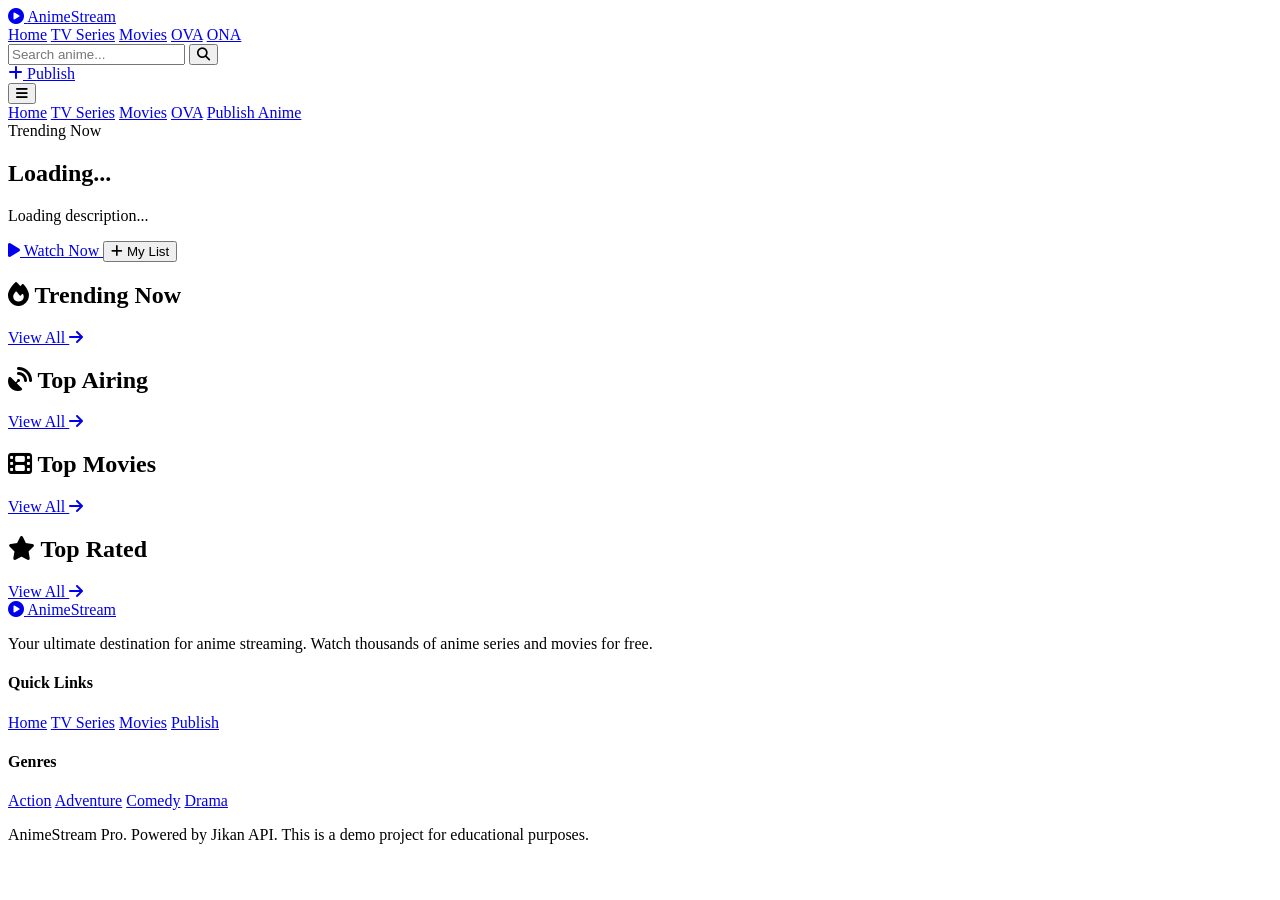
==== index.html @ 3df1e698 "Create index.html" ====
<!DOCTYPE html>
<html lang="en">
<head>
    <meta charset="UTF-8">
    <meta name="viewport" content="width=device-width, initial-scale=1.0">
    <title>AnimeStream Pro — Watch Anime Online Free</title>
    <link rel="stylesheet" href="css/style.css">
    <link rel="preconnect" href="https://fonts.googleapis.com">
    <link href="https://fonts.googleapis.com/css2?family=Inter:wght@300;400;500;600;700;800&family=Outfit:wght@400;600;700;800&display=swap" rel="stylesheet">
    <link rel="stylesheet" href="https://cdnjs.cloudflare.com/ajax/libs/font-awesome/6.5.1/css/all.min.css">
</head>
<body>
    <!-- Navigation -->
    <nav class="navbar">
        <div class="nav-container">
            <a href="index.html" class="logo">
                <i class="fas fa-play-circle"></i>
                <span>AnimeStream</span>
            </a>
            <div class="nav-links">
                <a href="index.html" class="active">Home</a>
                <a href="search.html?type=tv">TV Series</a>
                <a href="search.html?type=movie">Movies</a>
                <a href="search.html?type=ova">OVA</a>
                <a href="search.html?type=ona">ONA</a>
            </div>
            <div class="nav-right">
                <div class="search-box">
                    <input type="text" id="navSearch" placeholder="Search anime..." autocomplete="off">
                    <button onclick="searchAnime()"><i class="fas fa-search"></i></button>
                    <div class="search-dropdown" id="searchDropdown"></div>
                </div>
                <a href="admin.html" class="btn-admin"><i class="fas fa-plus"></i> Publish</a>
            </div>
            <button class="mobile-menu-btn" onclick="toggleMobileMenu()">
                <i class="fas fa-bars"></i>
            </button>
        </div>
    </nav>

    <!-- Mobile Menu -->
    <div class="mobile-menu" id="mobileMenu">
        <a href="index.html">Home</a>
        <a href="search.html?type=tv">TV Series</a>
        <a href="search.html?type=movie">Movies</a>
        <a href="search.html?type=ova">OVA</a>
        <a href="admin.html">Publish Anime</a>
    </div>

    <!-- Hero Section -->
    <section class="hero" id="heroSection">
        <div class="hero-bg" id="heroBg"></div>
        <div class="hero-overlay"></div>
        <div class="hero-content">
            <div class="hero-badge" id="heroBadge">Trending Now</div>
            <h1 class="hero-title" id="heroTitle">Loading...</h1>
            <p class="hero-desc" id="heroDesc">Loading description...</p>
            <div class="hero-meta" id="heroMeta"></div>
            <div class="hero-actions">
                <a href="#" class="btn-primary" id="heroWatchBtn">
                    <i class="fas fa-play"></i> Watch Now
                </a>
                <button class="btn-secondary" onclick="addToList()">
                    <i class="fas fa-plus"></i> My List
                </button>
            </div>
        </div>
    </section>

    <!-- Trending Section -->
    <section class="content-section">
        <div class="section-header">
            <h2><i class="fas fa-fire"></i> Trending Now</h2>
            <a href="search.html?sort=popularity" class="view-all">View All <i class="fas fa-arrow-right"></i></a>
        </div>
        <div class="anime-grid" id="trendingGrid">
            <div class="loading-skeleton"><div class="skeleton-card"></div><div class="skeleton-card"></div><div class="skeleton-card"></div><div class="skeleton-card"></div><div class="skeleton-card"></div><div class="skeleton-card"></div></div>
        </div>
    </section>

    <!-- Top Airing -->
    <section class="content-section">
        <div class="section-header">
            <h2><i class="fas fa-satellite-dish"></i> Top Airing</h2>
            <a href="search.html?status=airing" class="view-all">View All <i class="fas fa-arrow-right"></i></a>
        </div>
        <div class="anime-grid" id="airingGrid">
            <div class="loading-skeleton"><div class="skeleton-card"></div><div class="skeleton-card"></div><div class="skeleton-card"></div><div class="skeleton-card"></div><div class="skeleton-card"></div><div class="skeleton-card"></div></div>
        </div>
    </section>

    <!-- Top Movies -->
    <section class="content-section">
        <div class="section-header">
            <h2><i class="fas fa-film"></i> Top Movies</h2>
            <a href="search.html?type=movie" class="view-all">View All <i class="fas fa-arrow-right"></i></a>
        </div>
        <div class="anime-grid" id="moviesGrid">
            <div class="loading-skeleton"><div class="skeleton-card"></div><div class="skeleton-card"></div><div class="skeleton-card"></div><div class="skeleton-card"></div><div class="skeleton-card"></div><div class="skeleton-card"></div></div>
        </div>
    </section>

    <!-- Top Rated -->
    <section class="content-section">
        <div class="section-header">
            <h2><i class="fas fa-star"></i> Top Rated</h2>
            <a href="search.html?sort=score" class="view-all">View All <i class="fas fa-arrow-right"></i></a>
        </div>
        <div class="anime-grid" id="ratedGrid">
            <div class="loading-skeleton"><div class="skeleton-card"></div><div class="skeleton-card"></div><div class="skeleton-card"></div><div class="skeleton-card"></div><div class="skeleton-card"></div><div class="skeleton-card"></div></div>
        </div>
    </section>

    <!-- Footer -->
    <footer class="footer">
        <div class="footer-content">
            <div class="footer-brand">
                <a href="index.html" class="logo">
                    <i class="fas fa-play-circle"></i>
                    <span>AnimeStream</span>
                </a>
                <p>Your ultimate destination for anime streaming. Watch thousands of anime series and movies for free.</p>
            </div>
            <div class="footer-links">
                <h4>Quick Links</h4>
                <a href="index.html">Home</a>
                <a href="search.html?type=tv">TV Series</a>
                <a href="search.html?type=movie">Movies</a>
                <a href="admin.html">Publish</a>
            </div>
            <div class="footer-links">
                <h4>Genres</h4>
                <a href="search.html?genre=1">Action</a>
                <a href="search.html?genre=2">Adventure</a>
                <a href="search.html?genre=4">Comedy</a>
                <a href="search.html?genre=8">Drama</a>
            </div>
        </div>
        <div class="footer-bottom">
            <p> AnimeStream Pro. Powered by Jikan API. This is a demo project for educational purposes.</p>
        </div>
    </footer>

    <script src="js/jikan.js"></script>
    <script src="js/app.js"></script>
</body>
</html>
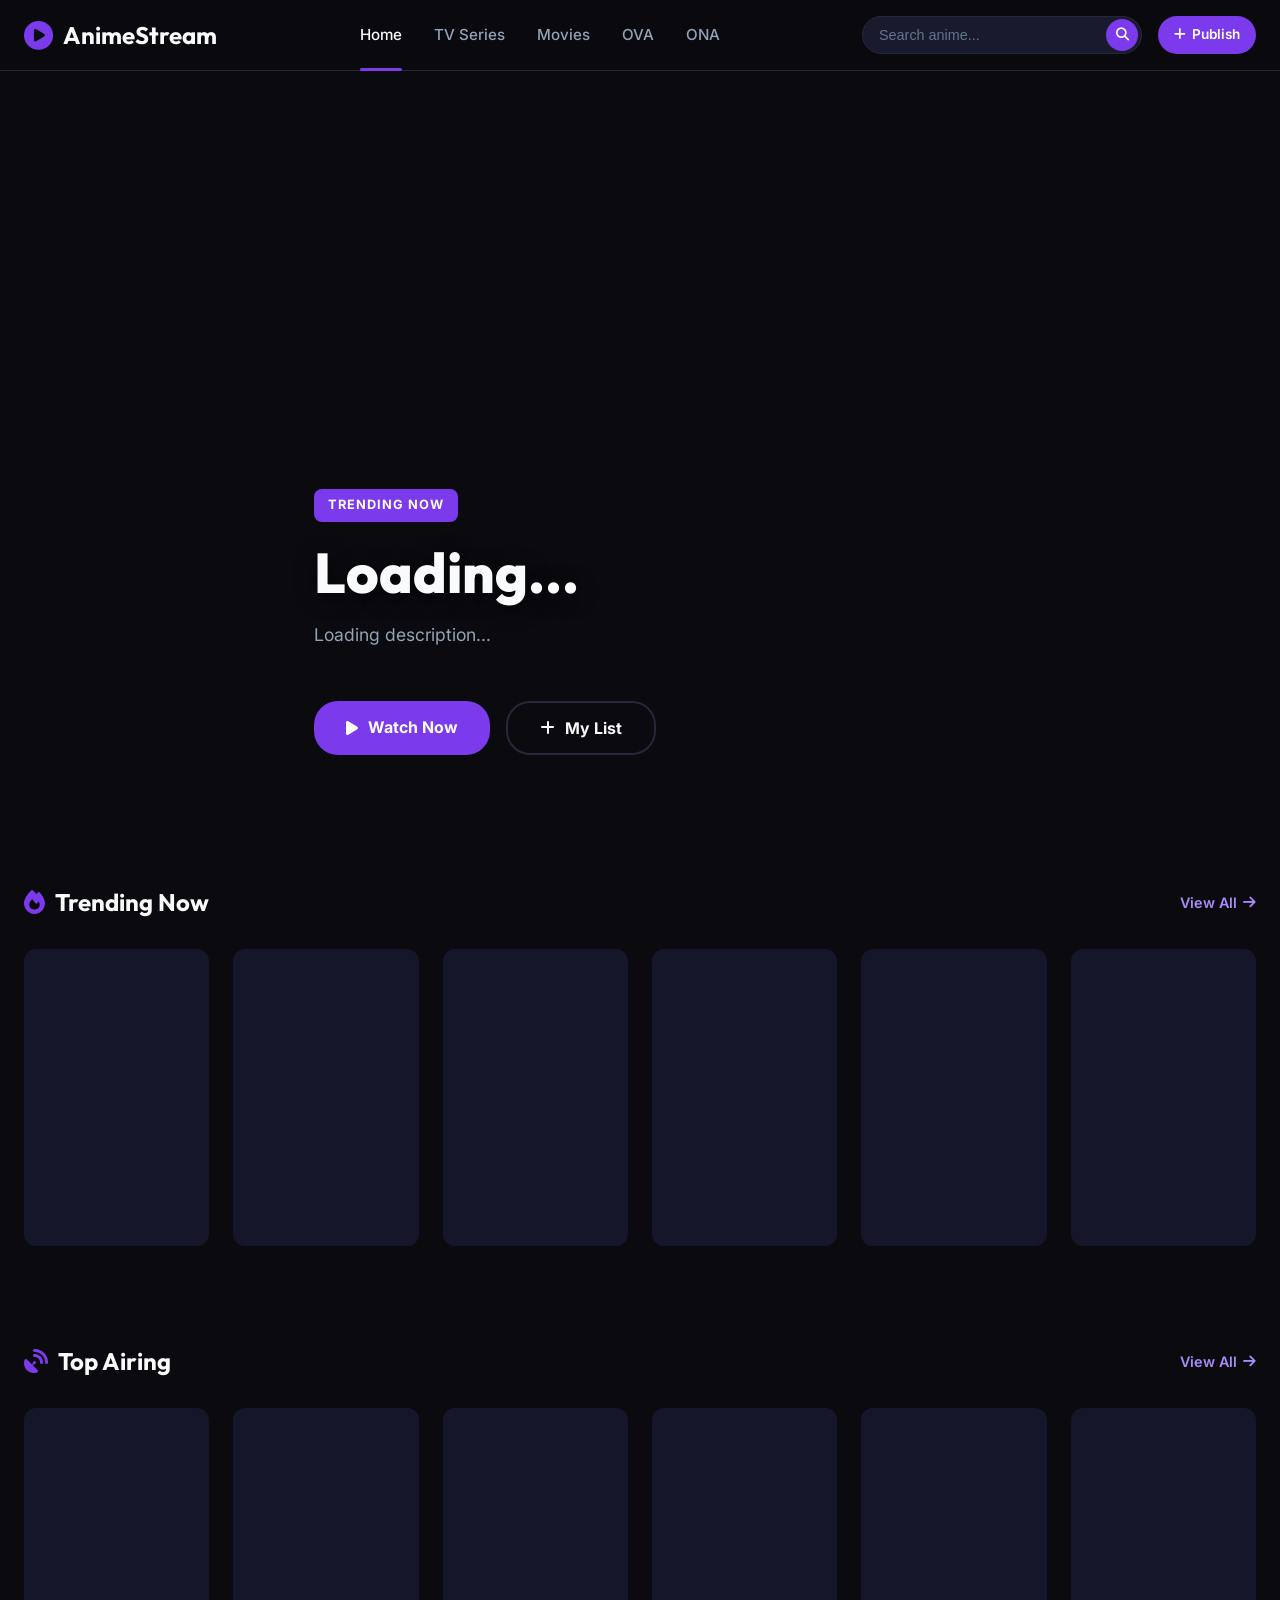
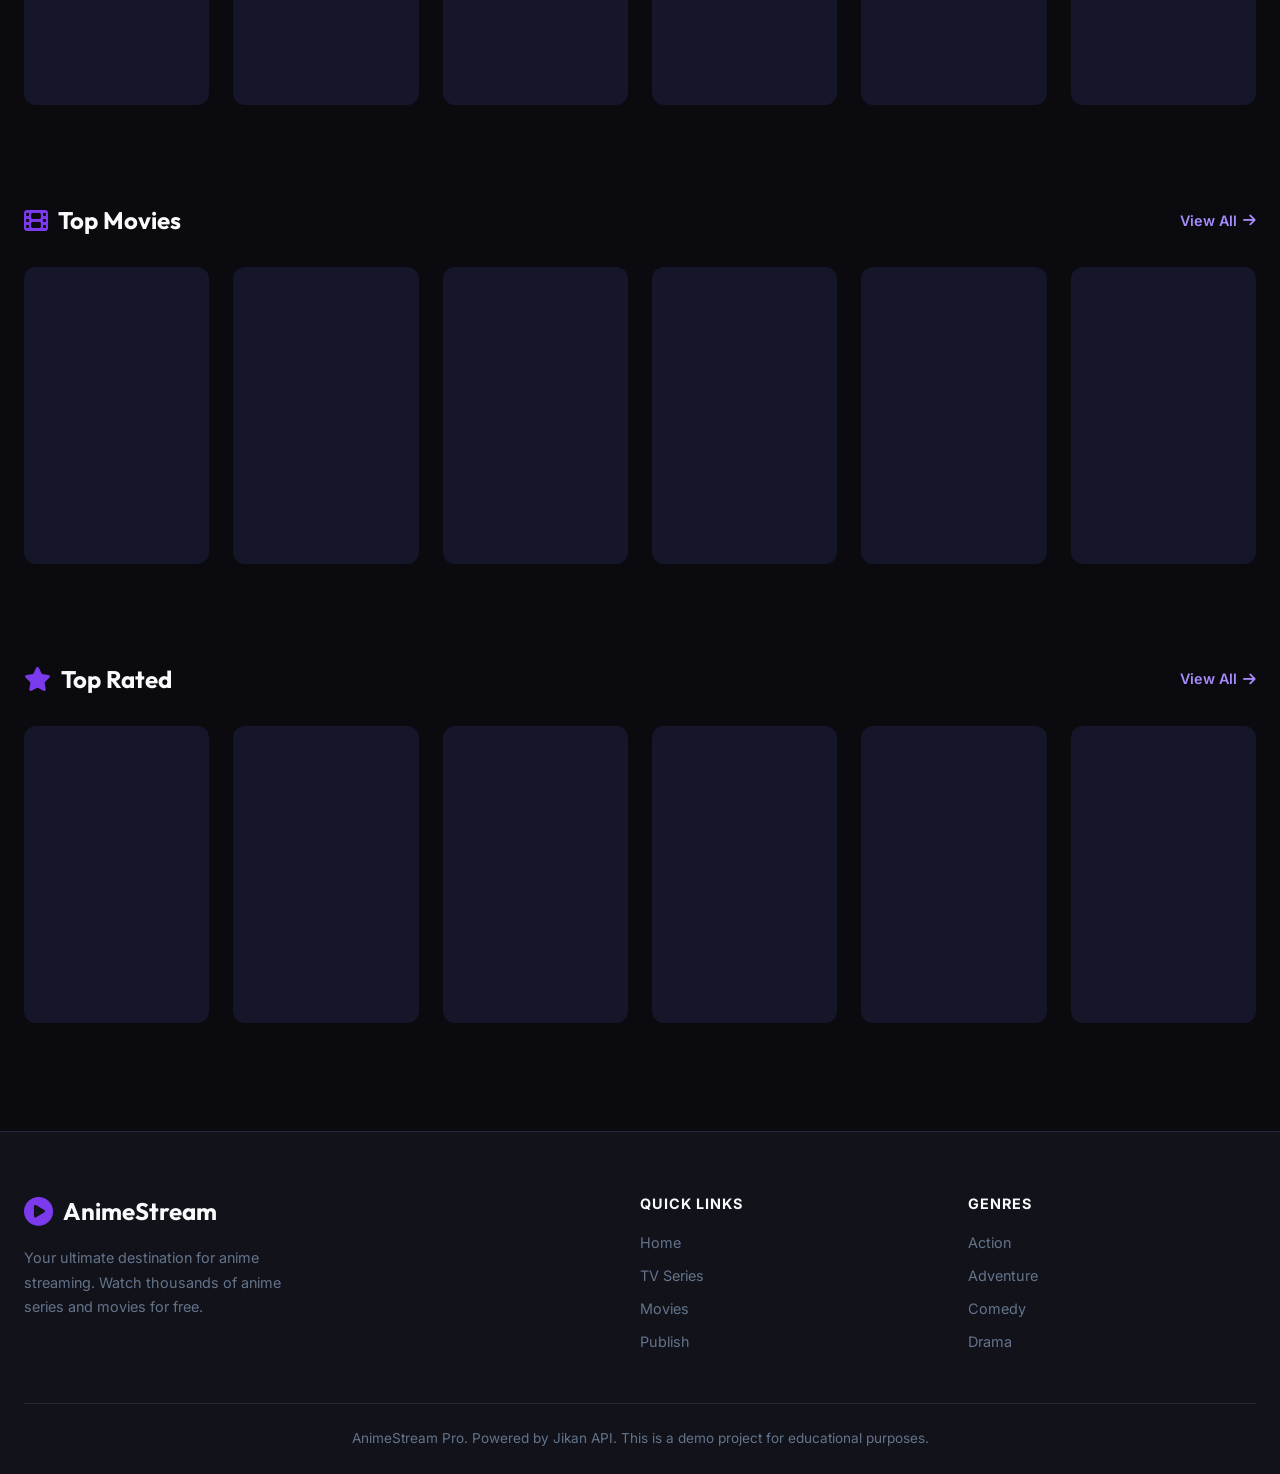
==== commit 03d936b3: "Update index.html" ====
--- a/index.html
+++ b/index.html
@@ -1,3 +1,4 @@
+
 <!DOCTYPE html>
 <html lang="en">
 <head>
--- a/css/style.css
+++ b/css/style.css
@@ -0,0 +1,1954 @@
+/* ============================================
+   ANIMESTREAM PRO — DARK THEME (Black/Purple)
+   ============================================ */
+
+:root {
+    --bg-primary: #0a0a0f;
+    --bg-secondary: #12121a;
+    --bg-tertiary: #1a1a2e;
+    --bg-card: #16162a;
+    --bg-hover: #1e1e3a;
+    
+    --accent-purple: #7c3aed;
+    --accent-purple-light: #a78bfa;
+    --accent-purple-dark: #5b21b6;
+    --accent-pink: #ec4899;
+    --accent-cyan: #06b6d4;
+    
+    --text-primary: #f8fafc;
+    --text-secondary: #94a3b8;
+    --text-muted: #64748b;
+    
+    --border-color: #27273a;
+    --border-hover: #3f3f5f;
+    
+    --shadow-sm: 0 1px 2px rgba(0,0,0,0.3);
+    --shadow-md: 0 4px 6px -1px rgba(0,0,0,0.4);
+    --shadow-lg: 0 10px 15px -3px rgba(0,0,0,0.5);
+    --shadow-glow: 0 0 20px rgba(124, 58, 237, 0.15);
+    
+    --radius-sm: 8px;
+    --radius-md: 12px;
+    --radius-lg: 16px;
+    --radius-xl: 24px;
+    
+    --transition: all 0.3s cubic-bezier(0.4, 0, 0.2, 1);
+}
+
+* {
+    margin: 0;
+    padding: 0;
+    box-sizing: border-box;
+}
+
+html {
+    scroll-behavior: smooth;
+}
+
+body {
+    font-family: 'Inter', -apple-system, BlinkMacSystemFont, sans-serif;
+    background: var(--bg-primary);
+    color: var(--text-primary);
+    line-height: 1.6;
+    min-height: 100vh;
+    overflow-x: hidden;
+}
+
+/* Scrollbar */
+::-webkit-scrollbar {
+    width: 8px;
+    height: 8px;
+}
+::-webkit-scrollbar-track {
+    background: var(--bg-secondary);
+}
+::-webkit-scrollbar-thumb {
+    background: var(--accent-purple-dark);
+    border-radius: 4px;
+}
+::-webkit-scrollbar-thumb:hover {
+    background: var(--accent-purple);
+}
+
+/* ============================================
+   NAVIGATION
+   ============================================ */
+.navbar {
+    position: fixed;
+    top: 0;
+    left: 0;
+    right: 0;
+    z-index: 1000;
+    background: rgba(10, 10, 15, 0.85);
+    backdrop-filter: blur(20px);
+    border-bottom: 1px solid var(--border-color);
+    transition: var(--transition);
+}
+
+.navbar-compact {
+    position: relative;
+    background: var(--bg-secondary);
+}
+
+.nav-container {
+    max-width: 1400px;
+    margin: 0 auto;
+    padding: 0 24px;
+    height: 70px;
+    display: flex;
+    align-items: center;
+    justify-content: space-between;
+}
+
+.logo {
+    display: flex;
+    align-items: center;
+    gap: 10px;
+    text-decoration: none;
+    color: var(--text-primary);
+    font-family: 'Outfit', sans-serif;
+    font-size: 1.5rem;
+    font-weight: 700;
+}
+
+.logo i {
+    color: var(--accent-purple);
+    font-size: 1.8rem;
+}
+
+.nav-links {
+    display: flex;
+    gap: 32px;
+}
+
+.nav-links a {
+    color: var(--text-secondary);
+    text-decoration: none;
+    font-weight: 500;
+    font-size: 0.95rem;
+    transition: var(--transition);
+    position: relative;
+}
+
+.nav-links a:hover,
+.nav-links a.active {
+    color: var(--text-primary);
+}
+
+.nav-links a.active::after {
+    content: '';
+    position: absolute;
+    bottom: -24px;
+    left: 0;
+    right: 0;
+    height: 3px;
+    background: var(--accent-purple);
+    border-radius: 2px;
+}
+
+.nav-right {
+    display: flex;
+    align-items: center;
+    gap: 16px;
+}
+
+.search-box {
+    position: relative;
+    display: flex;
+    align-items: center;
+}
+
+.search-box input {
+    width: 280px;
+    padding: 10px 44px 10px 16px;
+    background: var(--bg-tertiary);
+    border: 1px solid var(--border-color);
+    border-radius: var(--radius-xl);
+    color: var(--text-primary);
+    font-size: 0.9rem;
+    transition: var(--transition);
+    outline: none;
+}
+
+.search-box input:focus {
+    border-color: var(--accent-purple);
+    box-shadow: 0 0 0 3px rgba(124, 58, 237, 0.1);
+    width: 320px;
+}
+
+.search-box input::placeholder {
+    color: var(--text-muted);
+}
+
+.search-box button {
+    position: absolute;
+    right: 4px;
+    background: var(--accent-purple);
+    border: none;
+    width: 32px;
+    height: 32px;
+    border-radius: 50%;
+    color: white;
+    cursor: pointer;
+    display: flex;
+    align-items: center;
+    justify-content: center;
+    transition: var(--transition);
+}
+
+.search-box button:hover {
+    background: var(--accent-purple-light);
+}
+
+.search-dropdown {
+    position: absolute;
+    top: 100%;
+    left: 0;
+    right: 0;
+    margin-top: 8px;
+    background: var(--bg-card);
+    border: 1px solid var(--border-color);
+    border-radius: var(--radius-md);
+    max-height: 400px;
+    overflow-y: auto;
+    display: none;
+    box-shadow: var(--shadow-lg);
+}
+
+.search-dropdown.active {
+    display: block;
+}
+
+.search-dropdown-item {
+    display: flex;
+    align-items: center;
+    gap: 12px;
+    padding: 12px 16px;
+    cursor: pointer;
+    transition: var(--transition);
+    border-bottom: 1px solid var(--border-color);
+}
+
+.search-dropdown-item:hover {
+    background: var(--bg-hover);
+}
+
+.search-dropdown-item img {
+    width: 40px;
+    height: 56px;
+    object-fit: cover;
+    border-radius: var(--radius-sm);
+}
+
+.search-dropdown-item .sdd-info {
+    flex: 1;
+}
+
+.search-dropdown-item .sdd-title {
+    font-weight: 600;
+    font-size: 0.9rem;
+    color: var(--text-primary);
+}
+
+.search-dropdown-item .sdd-meta {
+    font-size: 0.75rem;
+    color: var(--text-muted);
+}
+
+.btn-admin {
+    display: flex;
+    align-items: center;
+    gap: 6px;
+    padding: 8px 16px;
+    background: var(--accent-purple);
+    color: white;
+    text-decoration: none;
+    border-radius: var(--radius-xl);
+    font-weight: 600;
+    font-size: 0.85rem;
+    transition: var(--transition);
+}
+
+.btn-admin:hover {
+    background: var(--accent-purple-light);
+    transform: translateY(-1px);
+    box-shadow: var(--shadow-glow);
+}
+
+.mobile-menu-btn {
+    display: none;
+    background: none;
+    border: none;
+    color: var(--text-primary);
+    font-size: 1.5rem;
+    cursor: pointer;
+}
+
+.mobile-menu {
+    display: none;
+    position: fixed;
+    top: 70px;
+    left: 0;
+    right: 0;
+    background: var(--bg-secondary);
+    border-bottom: 1px solid var(--border-color);
+    padding: 16px 24px;
+    z-index: 999;
+    flex-direction: column;
+    gap: 12px;
+}
+
+.mobile-menu.active {
+    display: flex;
+}
+
+.mobile-menu a {
+    color: var(--text-secondary);
+    text-decoration: none;
+    font-weight: 500;
+    padding: 8px 0;
+    border-bottom: 1px solid var(--border-color);
+}
+
+/* ============================================
+   HERO SECTION
+   ============================================ */
+.hero {
+    position: relative;
+    height: 85vh;
+    min-height: 600px;
+    display: flex;
+    align-items: flex-end;
+    padding-bottom: 80px;
+    margin-top: 70px;
+    overflow: hidden;
+}
+
+.hero-bg {
+    position: absolute;
+    inset: 0;
+    background-size: cover;
+    background-position: center top;
+    filter: blur(2px);
+    transform: scale(1.05);
+    transition: transform 10s ease;
+}
+
+.hero-overlay {
+    position: absolute;
+    inset: 0;
+    background: linear-gradient(
+        to top,
+        var(--bg-primary) 0%,
+        rgba(10, 10, 15, 0.8) 30%,
+        rgba(10, 10, 15, 0.4) 60%,
+        rgba(10, 10, 15, 0.2) 100%
+    );
+}
+
+.hero-content {
+    position: relative;
+    z-index: 2;
+    max-width: 1400px;
+    margin: 0 auto;
+    padding: 0 24px;
+    width: 100%;
+    max-width: 700px;
+}
+
+.hero-badge {
+    display: inline-flex;
+    align-items: center;
+    gap: 6px;
+    padding: 6px 14px;
+    background: var(--accent-purple);
+    color: white;
+    font-size: 0.8rem;
+    font-weight: 700;
+    text-transform: uppercase;
+    letter-spacing: 1px;
+    border-radius: var(--radius-sm);
+    margin-bottom: 20px;
+    animation: pulse 2s infinite;
+}
+
+@keyframes pulse {
+    0%, 100% { opacity: 1; }
+    50% { opacity: 0.8; }
+}
+
+.hero-title {
+    font-family: 'Outfit', sans-serif;
+    font-size: 3.5rem;
+    font-weight: 800;
+    line-height: 1.1;
+    margin-bottom: 16px;
+    text-shadow: 0 4px 20px rgba(0,0,0,0.5);
+}
+
+.hero-desc {
+    font-size: 1.1rem;
+    color: var(--text-secondary);
+    line-height: 1.7;
+    margin-bottom: 24px;
+    max-width: 600px;
+    display: -webkit-box;
+    -webkit-line-clamp: 3;
+    -webkit-box-orient: vertical;
+    overflow: hidden;
+}
+
+.hero-meta {
+    display: flex;
+    gap: 20px;
+    margin-bottom: 28px;
+    flex-wrap: wrap;
+}
+
+.hero-meta span {
+    display: flex;
+    align-items: center;
+    gap: 6px;
+    font-size: 0.9rem;
+    color: var(--text-secondary);
+}
+
+.hero-meta .score {
+    color: #fbbf24;
+    font-weight: 700;
+}
+
+.hero-actions {
+    display: flex;
+    gap: 16px;
+    flex-wrap: wrap;
+}
+
+.btn-primary {
+    display: inline-flex;
+    align-items: center;
+    gap: 10px;
+    padding: 14px 32px;
+    background: var(--accent-purple);
+    color: white;
+    text-decoration: none;
+    border: none;
+    border-radius: var(--radius-xl);
+    font-weight: 700;
+    font-size: 1rem;
+    cursor: pointer;
+    transition: var(--transition);
+    font-family: inherit;
+}
+
+.btn-primary:hover {
+    background: var(--accent-purple-light);
+    transform: translateY(-2px);
+    box-shadow: 0 8px 25px rgba(124, 58, 237, 0.3);
+}
+
+.btn-secondary {
+    display: inline-flex;
+    align-items: center;
+    gap: 10px;
+    padding: 14px 32px;
+    background: transparent;
+    color: var(--text-primary);
+    border: 2px solid var(--border-color);
+    border-radius: var(--radius-xl);
+    font-weight: 700;
+    font-size: 1rem;
+    cursor: pointer;
+    transition: var(--transition);
+    font-family: inherit;
+}
+
+.btn-secondary:hover {
+    border-color: var(--accent-purple);
+    color: var(--accent-purple-light);
+    background: rgba(124, 58, 237, 0.1);
+}
+
+.btn-large {
+    padding: 16px 40px;
+    font-size: 1.1rem;
+}
+
+/* ============================================
+   CONTENT SECTIONS
+   ============================================ */
+.content-section {
+    max-width: 1400px;
+    margin: 0 auto;
+    padding: 48px 24px;
+}
+
+.section-header {
+    display: flex;
+    align-items: center;
+    justify-content: space-between;
+    margin-bottom: 28px;
+}
+
+.section-header h2 {
+    font-family: 'Outfit', sans-serif;
+    font-size: 1.5rem;
+    font-weight: 700;
+    display: flex;
+    align-items: center;
+    gap: 10px;
+}
+
+.section-header h2 i {
+    color: var(--accent-purple);
+}
+
+.view-all {
+    color: var(--accent-purple-light);
+    text-decoration: none;
+    font-weight: 600;
+    font-size: 0.9rem;
+    display: flex;
+    align-items: center;
+    gap: 6px;
+    transition: var(--transition);
+}
+
+.view-all:hover {
+    color: var(--accent-purple);
+    gap: 10px;
+}
+
+/* ============================================
+   ANIME CARDS
+   ============================================ */
+.anime-grid {
+    display: grid;
+    grid-template-columns: repeat(auto-fill, minmax(180px, 1fr));
+    gap: 24px;
+}
+
+.anime-card {
+    position: relative;
+    background: var(--bg-card);
+    border-radius: var(--radius-md);
+    overflow: hidden;
+    cursor: pointer;
+    transition: var(--transition);
+    border: 1px solid var(--border-color);
+    text-decoration: none;
+    color: inherit;
+}
+
+.anime-card:hover {
+    transform: translateY(-8px);
+    border-color: var(--accent-purple);
+    box-shadow: var(--shadow-glow);
+}
+
+.anime-card .card-image {
+    position: relative;
+    aspect-ratio: 2/3;
+    overflow: hidden;
+}
+
+.anime-card .card-image img {
+    width: 100%;
+    height: 100%;
+    object-fit: cover;
+    transition: transform 0.5s ease;
+}
+
+.anime-card:hover .card-image img {
+    transform: scale(1.08);
+}
+
+.card-overlay {
+    position: absolute;
+    inset: 0;
+    background: linear-gradient(to top, rgba(0,0,0,0.8) 0%, transparent 50%);
+    opacity: 0;
+    transition: var(--transition);
+    display: flex;
+    align-items: center;
+    justify-content: center;
+}
+
+.anime-card:hover .card-overlay {
+    opacity: 1;
+}
+
+.card-play {
+    width: 50px;
+    height: 50px;
+    background: var(--accent-purple);
+    border-radius: 50%;
+    display: flex;
+    align-items: center;
+    justify-content: center;
+    color: white;
+    font-size: 1.2rem;
+    transform: scale(0.8);
+    transition: var(--transition);
+}
+
+.anime-card:hover .card-play {
+    transform: scale(1);
+}
+
+.card-badge {
+    position: absolute;
+    top: 8px;
+    left: 8px;
+    padding: 4px 10px;
+    background: var(--accent-purple);
+    color: white;
+    font-size: 0.7rem;
+    font-weight: 700;
+    border-radius: var(--radius-sm);
+    text-transform: uppercase;
+}
+
+.card-badge.airing {
+    background: #22c55e;
+}
+
+.card-badge.movie {
+    background: var(--accent-pink);
+}
+
+.card-badge.ova {
+    background: var(--accent-cyan);
+}
+
+.card-score {
+    position: absolute;
+    top: 8px;
+    right: 8px;
+    padding: 4px 10px;
+    background: rgba(0,0,0,0.7);
+    backdrop-filter: blur(4px);
+    color: #fbbf24;
+    font-weight: 700;
+    font-size: 0.8rem;
+    border-radius: var(--radius-sm);
+    display: flex;
+    align-items: center;
+    gap: 4px;
+}
+
+.card-info {
+    padding: 14px;
+}
+
+.card-title {
+    font-weight: 600;
+    font-size: 0.9rem;
+    line-height: 1.4;
+    margin-bottom: 6px;
+    display: -webkit-box;
+    -webkit-line-clamp: 2;
+    -webkit-box-orient: vertical;
+    overflow: hidden;
+    color: var(--text-primary);
+}
+
+.card-meta {
+    font-size: 0.8rem;
+    color: var(--text-muted);
+    display: flex;
+    gap: 10px;
+}
+
+/* ============================================
+   LOADING SKELETON
+   ============================================ */
+.loading-skeleton {
+    display: contents;
+}
+
+.skeleton-card {
+    background: var(--bg-card);
+    border-radius: var(--radius-md);
+    aspect-ratio: 2/3.2;
+    animation: skeleton-pulse 1.5s ease-in-out infinite;
+}
+
+@keyframes skeleton-pulse {
+    0%, 100% { opacity: 0.4; }
+    50% { opacity: 0.8; }
+}
+
+.loading-text {
+    text-align: center;
+    padding: 40px;
+    color: var(--text-muted);
+    font-size: 1.1rem;
+}
+
+/* ============================================
+   ANIME DETAIL PAGE
+   ============================================ */
+.anime-detail-hero {
+    position: relative;
+    min-height: 70vh;
+    display: flex;
+    align-items: flex-end;
+    padding: 100px 0 60px;
+    margin-top: 70px;
+    overflow: hidden;
+}
+
+.detail-bg {
+    position: absolute;
+    inset: 0;
+    background-size: cover;
+    background-position: center 20%;
+    filter: blur(3px) brightness(0.4);
+}
+
+.detail-overlay {
+    position: absolute;
+    inset: 0;
+    background: linear-gradient(
+        to top,
+        var(--bg-primary) 0%,
+        rgba(10, 10, 15, 0.7) 50%,
+        rgba(10, 10, 15, 0.4) 100%
+    );
+}
+
+.detail-content {
+    position: relative;
+    z-index: 2;
+    max-width: 1400px;
+    margin: 0 auto;
+    padding: 0 24px;
+    display: flex;
+    gap: 40px;
+    align-items: flex-end;
+    width: 100%;
+}
+
+.detail-poster {
+    position: relative;
+    flex-shrink: 0;
+    width: 260px;
+    border-radius: var(--radius-lg);
+    overflow: hidden;
+    box-shadow: 0 20px 60px rgba(0,0,0,0.5);
+}
+
+.detail-poster img {
+    width: 100%;
+    height: auto;
+    display: block;
+}
+
+.poster-score {
+    position: absolute;
+    top: 12px;
+    right: 12px;
+    padding: 8px 14px;
+    background: rgba(0,0,0,0.8);
+    backdrop-filter: blur(8px);
+    color: #fbbf24;
+    font-weight: 700;
+    font-size: 1rem;
+    border-radius: var(--radius-md);
+    display: flex;
+    align-items: center;
+    gap: 6px;
+}
+
+.detail-info {
+    flex: 1;
+    padding-bottom: 10px;
+}
+
+.detail-badges {
+    display: flex;
+    gap: 10px;
+    margin-bottom: 16px;
+    flex-wrap: wrap;
+}
+
+.detail-badges .badge {
+    padding: 6px 14px;
+    background: var(--accent-purple);
+    color: white;
+    font-size: 0.75rem;
+    font-weight: 700;
+    text-transform: uppercase;
+    letter-spacing: 0.5px;
+    border-radius: var(--radius-sm);
+}
+
+.detail-badges .badge.type {
+    background: var(--accent-pink);
+}
+
+.detail-badges .badge.status {
+    background: #22c55e;
+}
+
+.detail-badges .badge.status.completed {
+    background: var(--text-muted);
+}
+
+.detail-info h1 {
+    font-family: 'Outfit', sans-serif;
+    font-size: 2.8rem;
+    font-weight: 800;
+    margin-bottom: 16px;
+    line-height: 1.2;
+}
+
+.detail-meta {
+    display: flex;
+    gap: 20px;
+    margin-bottom: 20px;
+    flex-wrap: wrap;
+    color: var(--text-secondary);
+    font-size: 0.95rem;
+}
+
+.detail-meta span {
+    display: flex;
+    align-items: center;
+    gap: 6px;
+}
+
+.detail-synopsis {
+    font-size: 1rem;
+    color: var(--text-secondary);
+    line-height: 1.8;
+    margin-bottom: 28px;
+    max-width: 700px;
+}
+
+.detail-actions {
+    display: flex;
+    gap: 16px;
+    flex-wrap: wrap;
+}
+
+/* Episode Grid */
+.episode-grid {
+    display: grid;
+    grid-template-columns: repeat(auto-fill, minmax(200px, 1fr));
+    gap: 16px;
+}
+
+.episode-grid.list-view {
+    grid-template-columns: 1fr;
+}
+
+.episode-card {
+    display: flex;
+    align-items: center;
+    gap: 16px;
+    padding: 16px;
+    background: var(--bg-card);
+    border: 1px solid var(--border-color);
+    border-radius: var(--radius-md);
+    cursor: pointer;
+    transition: var(--transition);
+    text-decoration: none;
+    color: inherit;
+}
+
+.episode-card:hover {
+    border-color: var(--accent-purple);
+    background: var(--bg-hover);
+    transform: translateX(4px);
+}
+
+.episode-card .ep-number {
+    width: 48px;
+    height: 48px;
+    background: var(--accent-purple);
+    color: white;
+    border-radius: var(--radius-md);
+    display: flex;
+    align-items: center;
+    justify-content: center;
+    font-weight: 700;
+    font-size: 1.1rem;
+    flex-shrink: 0;
+}
+
+.episode-card .ep-info {
+    flex: 1;
+    min-width: 0;
+}
+
+.episode-card .ep-title {
+    font-weight: 600;
+    font-size: 0.95rem;
+    margin-bottom: 4px;
+    white-space: nowrap;
+    overflow: hidden;
+    text-overflow: ellipsis;
+}
+
+.episode-card .ep-meta {
+    font-size: 0.8rem;
+    color: var(--text-muted);
+}
+
+.episode-card .ep-play {
+    width: 36px;
+    height: 36px;
+    background: var(--bg-tertiary);
+    border-radius: 50%;
+    display: flex;
+    align-items: center;
+    justify-content: center;
+    color: var(--accent-purple-light);
+    flex-shrink: 0;
+    transition: var(--transition);
+}
+
+.episode-card:hover .ep-play {
+    background: var(--accent-purple);
+    color: white;
+}
+
+.episode-controls {
+    display: flex;
+    gap: 8px;
+}
+
+.btn-ep-toggle {
+    width: 36px;
+    height: 36px;
+    background: var(--bg-card);
+    border: 1px solid var(--border-color);
+    border-radius: var(--radius-sm);
+    color: var(--text-secondary);
+    cursor: pointer;
+    transition: var(--transition);
+}
+
+.btn-ep-toggle.active,
+.btn-ep-toggle:hover {
+    background: var(--accent-purple);
+    color: white;
+    border-color: var(--accent-purple);
+}
+
+/* Character Grid */
+.character-grid {
+    display: grid;
+    grid-template-columns: repeat(auto-fill, minmax(140px, 1fr));
+    gap: 20px;
+}
+
+.character-card {
+    text-align: center;
+    background: var(--bg-card);
+    border-radius: var(--radius-md);
+    overflow: hidden;
+    border: 1px solid var(--border-color);
+    transition: var(--transition);
+}
+
+.character-card:hover {
+    border-color: var(--accent-purple);
+    transform: translateY(-4px);
+}
+
+.character-card img {
+    width: 100%;
+    aspect-ratio: 1;
+    object-fit: cover;
+}
+
+.character-card .char-name {
+    padding: 12px;
+    font-weight: 600;
+    font-size: 0.85rem;
+}
+
+.character-card .char-role {
+    font-size: 0.75rem;
+    color: var(--text-muted);
+    padding-bottom: 12px;
+}
+
+/* ============================================
+   WATCH PAGE
+   ============================================ */
+.watch-page {
+    background: #000;
+}
+
+.watch-main {
+    display: flex;
+    height: calc(100vh - 70px);
+    margin-top: 0;
+}
+
+.player-container {
+    flex: 1;
+    display: flex;
+    flex-direction: column;
+    background: #000;
+}
+
+.video-wrapper {
+    position: relative;
+    flex: 1;
+    background: #000;
+}
+
+.video-wrapper iframe {
+    width: 100%;
+    height: 100%;
+    border: none;
+}
+
+.player-loading,
+.player-error {
+    position: absolute;
+    inset: 0;
+    display: flex;
+    flex-direction: column;
+    align-items: center;
+    justify-content: center;
+    background: #000;
+    color: var(--text-secondary);
+    gap: 16px;
+}
+
+.player-error {
+    color: #ef4444;
+}
+
+.player-error i {
+    font-size: 3rem;
+}
+
+.spinner {
+    width: 48px;
+    height: 48px;
+    border: 3px solid var(--border-color);
+    border-top-color: var(--accent-purple);
+    border-radius: 50%;
+    animation: spin 1s linear infinite;
+}
+
+@keyframes spin {
+    to { transform: rotate(360deg); }
+}
+
+.server-bar {
+    display: flex;
+    align-items: center;
+    gap: 12px;
+    padding: 12px 20px;
+    background: var(--bg-secondary);
+    border-top: 1px solid var(--border-color);
+    flex-wrap: wrap;
+}
+
+.server-label {
+    color: var(--text-muted);
+    font-size: 0.85rem;
+    font-weight: 600;
+}
+
+.server-list {
+    display: flex;
+    gap: 8px;
+    flex-wrap: wrap;
+}
+
+.server-btn {
+    padding: 8px 16px;
+    background: var(--bg-tertiary);
+    border: 1px solid var(--border-color);
+    border-radius: var(--radius-sm);
+    color: var(--text-secondary);
+    font-size: 0.85rem;
+    font-weight: 600;
+    cursor: pointer;
+    transition: var(--transition);
+    font-family: inherit;
+}
+
+.server-btn:hover {
+    border-color: var(--accent-purple);
+    color: var(--text-primary);
+}
+
+.server-btn.active {
+    background: var(--accent-purple);
+    border-color: var(--accent-purple);
+    color: white;
+}
+
+.watch-sidebar {
+    width: 340px;
+    background: var(--bg-secondary);
+    border-left: 1px solid var(--border-color);
+    display: flex;
+    flex-direction: column;
+    overflow-y: auto;
+}
+
+.watch-nav-info {
+    color: var(--text-secondary);
+    font-size: 0.9rem;
+}
+
+.watch-nav-title {
+    color: var(--text-primary);
+    font-weight: 600;
+}
+
+.btn-back {
+    display: flex;
+    align-items: center;
+    gap: 8px;
+    color: var(--text-secondary);
+    text-decoration: none;
+    font-size: 0.9rem;
+    transition: var(--transition);
+}
+
+.btn-back:hover {
+    color: var(--accent-purple-light);
+}
+
+.episode-info-card {
+    padding: 20px;
+    border-bottom: 1px solid var(--border-color);
+}
+
+.episode-info-card h3 {
+    font-size: 1.1rem;
+    margin-bottom: 16px;
+}
+
+.ep-nav {
+    display: flex;
+    align-items: center;
+    justify-content: space-between;
+    gap: 12px;
+}
+
+.ep-nav-btn {
+    display: flex;
+    align-items: center;
+    gap: 6px;
+    padding: 10px 16px;
+    background: var(--bg-tertiary);
+    border: 1px solid var(--border-color);
+    border-radius: var(--radius-sm);
+    color: var(--text-primary);
+    font-size: 0.85rem;
+    font-weight: 600;
+    cursor: pointer;
+    transition: var(--transition);
+    font-family: inherit;
+}
+
+.ep-nav-btn:hover:not(:disabled) {
+    background: var(--accent-purple);
+    border-color: var(--accent-purple);
+}
+
+.ep-nav-btn:disabled {
+    opacity: 0.4;
+    cursor: not-allowed;
+}
+
+.ep-counter {
+    font-size: 0.9rem;
+    color: var(--text-secondary);
+    font-weight: 600;
+}
+
+.episode-list-compact {
+    flex: 1;
+    overflow-y: auto;
+}
+
+.episode-list-compact h4 {
+    padding: 16px 20px 8px;
+    font-size: 0.85rem;
+    color: var(--text-muted);
+    text-transform: uppercase;
+    letter-spacing: 1px;
+}
+
+.ep-list-scroll {
+    padding: 0 12px 20px;
+}
+
+.ep-item {
+    display: flex;
+    align-items: center;
+    gap: 12px;
+    padding: 10px 12px;
+    border-radius: var(--radius-sm);
+    cursor: pointer;
+    transition: var(--transition);
+    margin-bottom: 4px;
+}
+
+.ep-item:hover {
+    background: var(--bg-hover);
+}
+
+.ep-item.active {
+    background: rgba(124, 58, 237, 0.15);
+    border-left: 3px solid var(--accent-purple);
+}
+
+.ep-item .ep-item-num {
+    width: 32px;
+    height: 32px;
+    background: var(--bg-tertiary);
+    border-radius: var(--radius-sm);
+    display: flex;
+    align-items: center;
+    justify-content: center;
+    font-weight: 700;
+    font-size: 0.8rem;
+    flex-shrink: 0;
+}
+
+.ep-item.active .ep-item-num {
+    background: var(--accent-purple);
+    color: white;
+}
+
+.ep-item .ep-item-title {
+    font-size: 0.85rem;
+    font-weight: 500;
+    white-space: nowrap;
+    overflow: hidden;
+    text-overflow: ellipsis;
+}
+
+/* ============================================
+   SEARCH PAGE
+   ============================================ */
+.search-page-section {
+    max-width: 1400px;
+    margin: 0 auto;
+    padding: 100px 24px 48px;
+}
+
+.search-hero {
+    text-align: center;
+    margin-bottom: 40px;
+}
+
+.search-hero h1 {
+    font-family: 'Outfit', sans-serif;
+    font-size: 2.5rem;
+    font-weight: 800;
+    margin-bottom: 24px;
+}
+
+.big-search {
+    max-width: 600px;
+    margin: 0 auto;
+    position: relative;
+}
+
+.big-search input {
+    width: 100%;
+    padding: 16px 60px 16px 24px;
+    background: var(--bg-card);
+    border: 2px solid var(--border-color);
+    border-radius: var(--radius-xl);
+    color: var(--text-primary);
+    font-size: 1.1rem;
+    outline: none;
+    transition: var(--transition);
+}
+
+.big-search input:focus {
+    border-color: var(--accent-purple);
+    box-shadow: 0 0 0 4px rgba(124, 58, 237, 0.1);
+}
+
+.big-search button {
+    position: absolute;
+    right: 6px;
+    top: 50%;
+    transform: translateY(-50%);
+    width: 44px;
+    height: 44px;
+    background: var(--accent-purple);
+    border: none;
+    border-radius: 50%;
+    color: white;
+    cursor: pointer;
+    transition: var(--transition);
+}
+
+.big-search button:hover {
+    background: var(--accent-purple-light);
+}
+
+.search-filters {
+    display: flex;
+    gap: 16px;
+    margin-bottom: 32px;
+    flex-wrap: wrap;
+    justify-content: center;
+}
+
+.filter-group {
+    display: flex;
+    flex-direction: column;
+    gap: 6px;
+}
+
+.filter-group label {
+    font-size: 0.8rem;
+    color: var(--text-muted);
+    font-weight: 600;
+    text-transform: uppercase;
+    letter-spacing: 0.5px;
+}
+
+.filter-group select {
+    padding: 10px 16px;
+    background: var(--bg-card);
+    border: 1px solid var(--border-color);
+    border-radius: var(--radius-md);
+    color: var(--text-primary);
+    font-size: 0.9rem;
+    cursor: pointer;
+    outline: none;
+    min-width: 140px;
+    transition: var(--transition);
+}
+
+.filter-group select:focus {
+    border-color: var(--accent-purple);
+}
+
+.search-results-info {
+    margin-bottom: 24px;
+    color: var(--text-muted);
+    font-size: 0.9rem;
+}
+
+.pagination {
+    display: flex;
+    justify-content: center;
+    gap: 8px;
+    margin-top: 40px;
+    flex-wrap: wrap;
+}
+
+.pagination button {
+    min-width: 40px;
+    height: 40px;
+    background: var(--bg-card);
+    border: 1px solid var(--border-color);
+    border-radius: var(--radius-sm);
+    color: var(--text-secondary);
+    font-size: 0.9rem;
+    font-weight: 600;
+    cursor: pointer;
+    transition: var(--transition);
+    font-family: inherit;
+}
+
+.pagination button:hover {
+    border-color: var(--accent-purple);
+    color: var(--text-primary);
+}
+
+.pagination button.active {
+    background: var(--accent-purple);
+    border-color: var(--accent-purple);
+    color: white;
+}
+
+.pagination button:disabled {
+    opacity: 0.3;
+    cursor: not-allowed;
+}
+
+/* ============================================
+   ADMIN PANEL
+   ============================================ */
+.admin-section {
+    max-width: 1000px;
+    margin: 0 auto;
+    padding: 100px 24px 48px;
+}
+
+.admin-header {
+    text-align: center;
+    margin-bottom: 40px;
+}
+
+.admin-header h1 {
+    font-family: 'Outfit', sans-serif;
+    font-size: 2rem;
+    font-weight: 800;
+    margin-bottom: 8px;
+}
+
+.admin-header p {
+    color: var(--text-muted);
+}
+
+.admin-tabs {
+    display: flex;
+    gap: 8px;
+    margin-bottom: 32px;
+    border-bottom: 1px solid var(--border-color);
+    padding-bottom: 16px;
+}
+
+.admin-tab {
+    display: flex;
+    align-items: center;
+    gap: 8px;
+    padding: 12px 20px;
+    background: transparent;
+    border: none;
+    color: var(--text-muted);
+    font-size: 0.95rem;
+    font-weight: 600;
+    cursor: pointer;
+    border-radius: var(--radius-md);
+    transition: var(--transition);
+    font-family: inherit;
+}
+
+.admin-tab:hover {
+    color: var(--text-primary);
+    background: var(--bg-hover);
+}
+
+.admin-tab.active {
+    background: var(--accent-purple);
+    color: white;
+}
+
+.admin-panel {
+    display: none;
+}
+
+.admin-panel.active {
+    display: block;
+}
+
+.admin-card {
+    background: var(--bg-card);
+    border: 1px solid var(--border-color);
+    border-radius: var(--radius-lg);
+    padding: 28px;
+    margin-bottom: 24px;
+}
+
+.admin-card h3 {
+    font-size: 1.1rem;
+    margin-bottom: 20px;
+    display: flex;
+    align-items: center;
+    gap: 10px;
+}
+
+.admin-card h3 i {
+    color: var(--accent-purple);
+}
+
+.admin-search-box {
+    display: flex;
+    gap: 12px;
+    margin-bottom: 20px;
+}
+
+.admin-search-box input {
+    flex: 1;
+    padding: 12px 16px;
+    background: var(--bg-tertiary);
+    border: 1px solid var(--border-color);
+    border-radius: var(--radius-md);
+    color: var(--text-primary);
+    font-size: 1rem;
+    outline: none;
+    transition: var(--transition);
+}
+
+.admin-search-box input:focus {
+    border-color: var(--accent-purple);
+}
+
+.admin-search-box button {
+    padding: 12px 24px;
+    background: var(--accent-purple);
+    border: none;
+    border-radius: var(--radius-md);
+    color: white;
+    font-weight: 700;
+    cursor: pointer;
+    transition: var(--transition);
+    font-family: inherit;
+}
+
+.admin-search-box button:hover {
+    background: var(--accent-purple-light);
+}
+
+.mal-results {
+    display: grid;
+    gap: 12px;
+}
+
+.mal-result-item {
+    display: flex;
+    gap: 16px;
+    padding: 16px;
+    background: var(--bg-tertiary);
+    border: 1px solid var(--border-color);
+    border-radius: var(--radius-md);
+    cursor: pointer;
+    transition: var(--transition);
+}
+
+.mal-result-item:hover {
+    border-color: var(--accent-purple);
+    background: var(--bg-hover);
+}
+
+.mal-result-item img {
+    width: 60px;
+    height: 84px;
+    object-fit: cover;
+    border-radius: var(--radius-sm);
+    flex-shrink: 0;
+}
+
+.mal-result-item .mal-info {
+    flex: 1;
+}
+
+.mal-result-item .mal-title {
+    font-weight: 700;
+    margin-bottom: 4px;
+}
+
+.mal-result-item .mal-meta {
+    font-size: 0.85rem;
+    color: var(--text-muted);
+    margin-bottom: 8px;
+}
+
+.mal-result-item .mal-synopsis {
+    font-size: 0.85rem;
+    color: var(--text-secondary);
+    line-height: 1.5;
+    display: -webkit-box;
+    -webkit-line-clamp: 2;
+    -webkit-box-orient: vertical;
+    overflow: hidden;
+}
+
+.mal-result-item .mal-select-btn {
+    padding: 8px 16px;
+    background: var(--accent-purple);
+    border: none;
+    border-radius: var(--radius-sm);
+    color: white;
+    font-weight: 600;
+    font-size: 0.8rem;
+    cursor: pointer;
+    align-self: center;
+    transition: var(--transition);
+    font-family: inherit;
+}
+
+.mal-result-item .mal-select-btn:hover {
+    background: var(--accent-purple-light);
+}
+
+/* Form Styles */
+.form-row {
+    display: grid;
+    grid-template-columns: 1fr 1fr;
+    gap: 20px;
+    margin-bottom: 20px;
+}
+
+.form-group {
+    display: flex;
+    flex-direction: column;
+    gap: 8px;
+}
+
+.form-group label {
+    font-size: 0.9rem;
+    font-weight: 600;
+    color: var(--text-secondary);
+}
+
+.form-group input,
+.form-group select,
+.form-group textarea {
+    padding: 12px 16px;
+    background: var(--bg-tertiary);
+    border: 1px solid var(--border-color);
+    border-radius: var(--radius-md);
+    color: var(--text-primary);
+    font-size: 0.95rem;
+    outline: none;
+    transition: var(--transition);
+    font-family: inherit;
+}
+
+.form-group input:focus,
+.form-group select:focus,
+.form-group textarea:focus {
+    border-color: var(--accent-purple);
+}
+
+.form-group input[readonly] {
+    background: var(--bg-secondary);
+    color: var(--text-muted);
+}
+
+.form-group textarea {
+    resize: vertical;
+    min-height: 100px;
+}
+
+.form-actions {
+    display: flex;
+    gap: 16px;
+    margin-top: 28px;
+    padding-top: 20px;
+    border-top: 1px solid var(--border-color);
+}
+
+.embed-config {
+    margin-top: 24px;
+    padding: 20px;
+    background: var(--bg-tertiary);
+    border-radius: var(--radius-md);
+}
+
+.embed-config h4 {
+    margin-bottom: 12px;
+    font-size: 1rem;
+}
+
+.hint {
+    font-size: 0.85rem;
+    color: var(--text-muted);
+    margin-bottom: 16px;
+}
+
+.hint code {
+    background: var(--bg-card);
+    padding: 2px 8px;
+    border-radius: 4px;
+    color: var(--accent-purple-light);
+    font-family: 'Fira Code', monospace;
+}
+
+/* Library Table */
+.library-table-wrapper {
+    overflow-x: auto;
+}
+
+.library-table {
+    width: 100%;
+    border-collapse: collapse;
+}
+
+.library-table th,
+.library-table td {
+    padding: 14px 16px;
+    text-align: left;
+    border-bottom: 1px solid var(--border-color);
+}
+
+.library-table th {
+    font-size: 0.8rem;
+    text-transform: uppercase;
+    letter-spacing: 0.5px;
+    color: var(--text-muted);
+    font-weight: 700;
+}
+
+.library-table td {
+    font-size: 0.9rem;
+}
+
+.library-table tr:hover td {
+    background: var(--bg-hover);
+}
+
+.library-table .action-btns {
+    display: flex;
+    gap: 8px;
+}
+
+.library-table .action-btns button {
+    width: 32px;
+    height: 32px;
+    background: var(--bg-tertiary);
+    border: 1px solid var(--border-color);
+    border-radius: var(--radius-sm);
+    color: var(--text-secondary);
+    cursor: pointer;
+    transition: var(--transition);
+    display: flex;
+    align-items: center;
+    justify-content: center;
+}
+
+.library-table .action-btns button:hover {
+    background: #ef4444;
+    color: white;
+    border-color: #ef4444;
+}
+
+.library-table .action-btns button.edit:hover {
+    background: var(--accent-purple);
+    border-color: var(--accent-purple);
+    color: white;
+}
+
+.bulk-progress {
+    margin-top: 20px;
+    padding: 16px;
+    background: var(--bg-tertiary);
+    border-radius: var(--radius-md);
+    display: none;
+}
+
+.bulk-progress.active {
+    display: block;
+}
+
+.progress-bar {
+    width: 100%;
+    height: 8px;
+    background: var(--bg-card);
+    border-radius: 4px;
+    overflow: hidden;
+    margin-bottom: 8px;
+}
+
+.progress-fill {
+    height: 100%;
+    background: var(--accent-purple);
+    border-radius: 4px;
+    transition: width 0.3s ease;
+    width: 0%;
+}
+
+.progress-text {
+    font-size: 0.85rem;
+    color: var(--text-secondary);
+}
+
+/* ============================================
+   FOOTER
+   ============================================ */
+.footer {
+    background: var(--bg-secondary);
+    border-top: 1px solid var(--border-color);
+    padding: 60px 24px 0;
+    margin-top: 60px;
+}
+
+.footer-content {
+    max-width: 1400px;
+    margin: 0 auto;
+    display: grid;
+    grid-template-columns: 2fr 1fr 1fr;
+    gap: 40px;
+    padding-bottom: 40px;
+}
+
+.footer-brand .logo {
+    margin-bottom: 16px;
+}
+
+.footer-brand p {
+    color: var(--text-muted);
+    font-size: 0.9rem;
+    line-height: 1.7;
+    max-width: 300px;
+}
+
+.footer-links h4 {
+    font-size: 0.9rem;
+    font-weight: 700;
+    margin-bottom: 16px;
+    text-transform: uppercase;
+    letter-spacing: 1px;
+}
+
+.footer-links a {
+    display: block;
+    color: var(--text-muted);
+    text-decoration: none;
+    font-size: 0.9rem;
+    margin-bottom: 10px;
+    transition: var(--transition);
+}
+
+.footer-links a:hover {
+    color: var(--accent-purple-light);
+}
+
+.footer-bottom {
+    border-top: 1px solid var(--border-color);
+    padding: 24px;
+    text-align: center;
+    color: var(--text-muted);
+    font-size: 0.85rem;
+}
+
+/* ============================================
+   RESPONSIVE
+   ============================================ */
+@media (max-width: 1024px) {
+    .nav-links {
+        display: none;
+    }
+    
+    .search-box input {
+        width: 200px;
+    }
+    
+    .search-box input:focus {
+        width: 220px;
+    }
+    
+    .hero-title {
+        font-size: 2.5rem;
+    }
+    
+    .detail-content {
+        flex-direction: column;
+        align-items: flex-start;
+    }
+    
+    .detail-poster {
+        width: 200px;
+    }
+    
+    .watch-main {
+        flex-direction: column;
+        height: auto;
+    }
+    
+    .watch-sidebar {
+        width: 100%;
+        border-left: none;
+        border-top: 1px solid var(--border-color);
+        max-height: 400px;
+    }
+    
+    .footer-content {
+        grid-template-columns: 1fr 1fr;
+    }
+}
+
+@media (max-width: 768px) {
+    .mobile-menu-btn {
+        display: block;
+    }
+    
+    .nav-right {
+        display: none;
+    }
+    
+    .hero {
+        height: 70vh;
+        min-height: 500px;
+    }
+    
+    .hero-title {
+        font-size: 2rem;
+    }
+    
+    .hero-desc {
+        font-size: 0.95rem;
+    }
+    
+    .anime-grid {
+        grid-template-columns: repeat(auto-fill, minmax(140px, 1fr));
+        gap: 16px;
+    }
+    
+    .detail-poster {
+        width: 160px;
+    }
+    
+    .detail-info h1 {
+        font-size: 1.8rem;
+    }
+    
+    .search-filters {
+        justify-content: flex-start;
+        overflow-x: auto;
+        flex-wrap: nowrap;
+        padding-bottom: 8px;
+    }
+    
+    .filter-group select {
+        min-width: 120px;
+    }
+    
+    .form-row {
+        grid-template-columns: 1fr;
+    }
+    
+    .footer-content {
+        grid-template-columns: 1fr;
+        text-align: center;
+    }
+    
+    .footer-brand p {
+        max-width: 100%;
+    }
+    
+    .admin-tabs {
+        overflow-x: auto;
+        flex-wrap: nowrap;
+    }
+}
+
+@media (max-width: 480px) {
+    .hero-title {
+        font-size: 1.6rem;
+    }
+    
+    .anime-grid {
+        grid-template-columns: repeat(2, 1fr);
+        gap: 12px;
+    }
+    
+    .content-section {
+        padding: 32px 16px;
+    }
+    
+    .server-bar {
+        padding: 8px 12px;
+    }
+    
+    .server-btn {
+        padding: 6px 12px;
+        font-size: 0.75rem;
+    }
+}
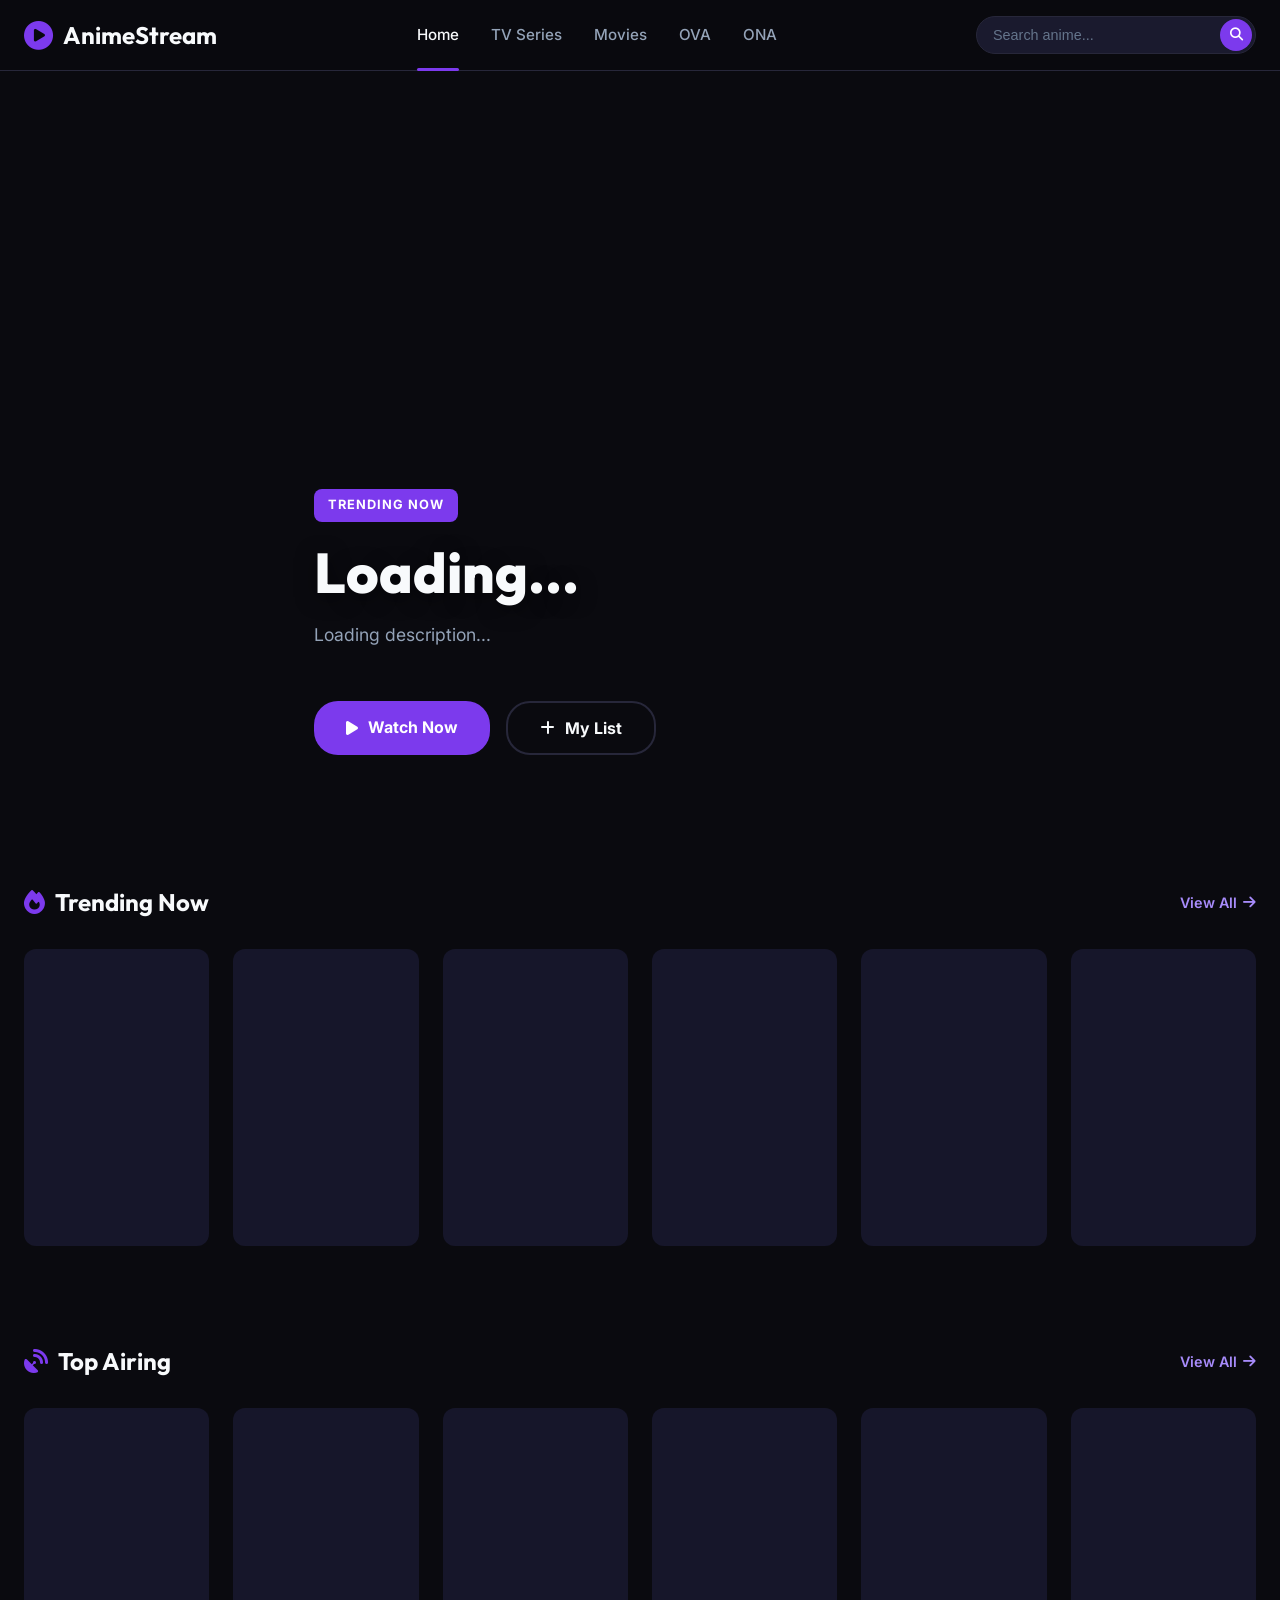
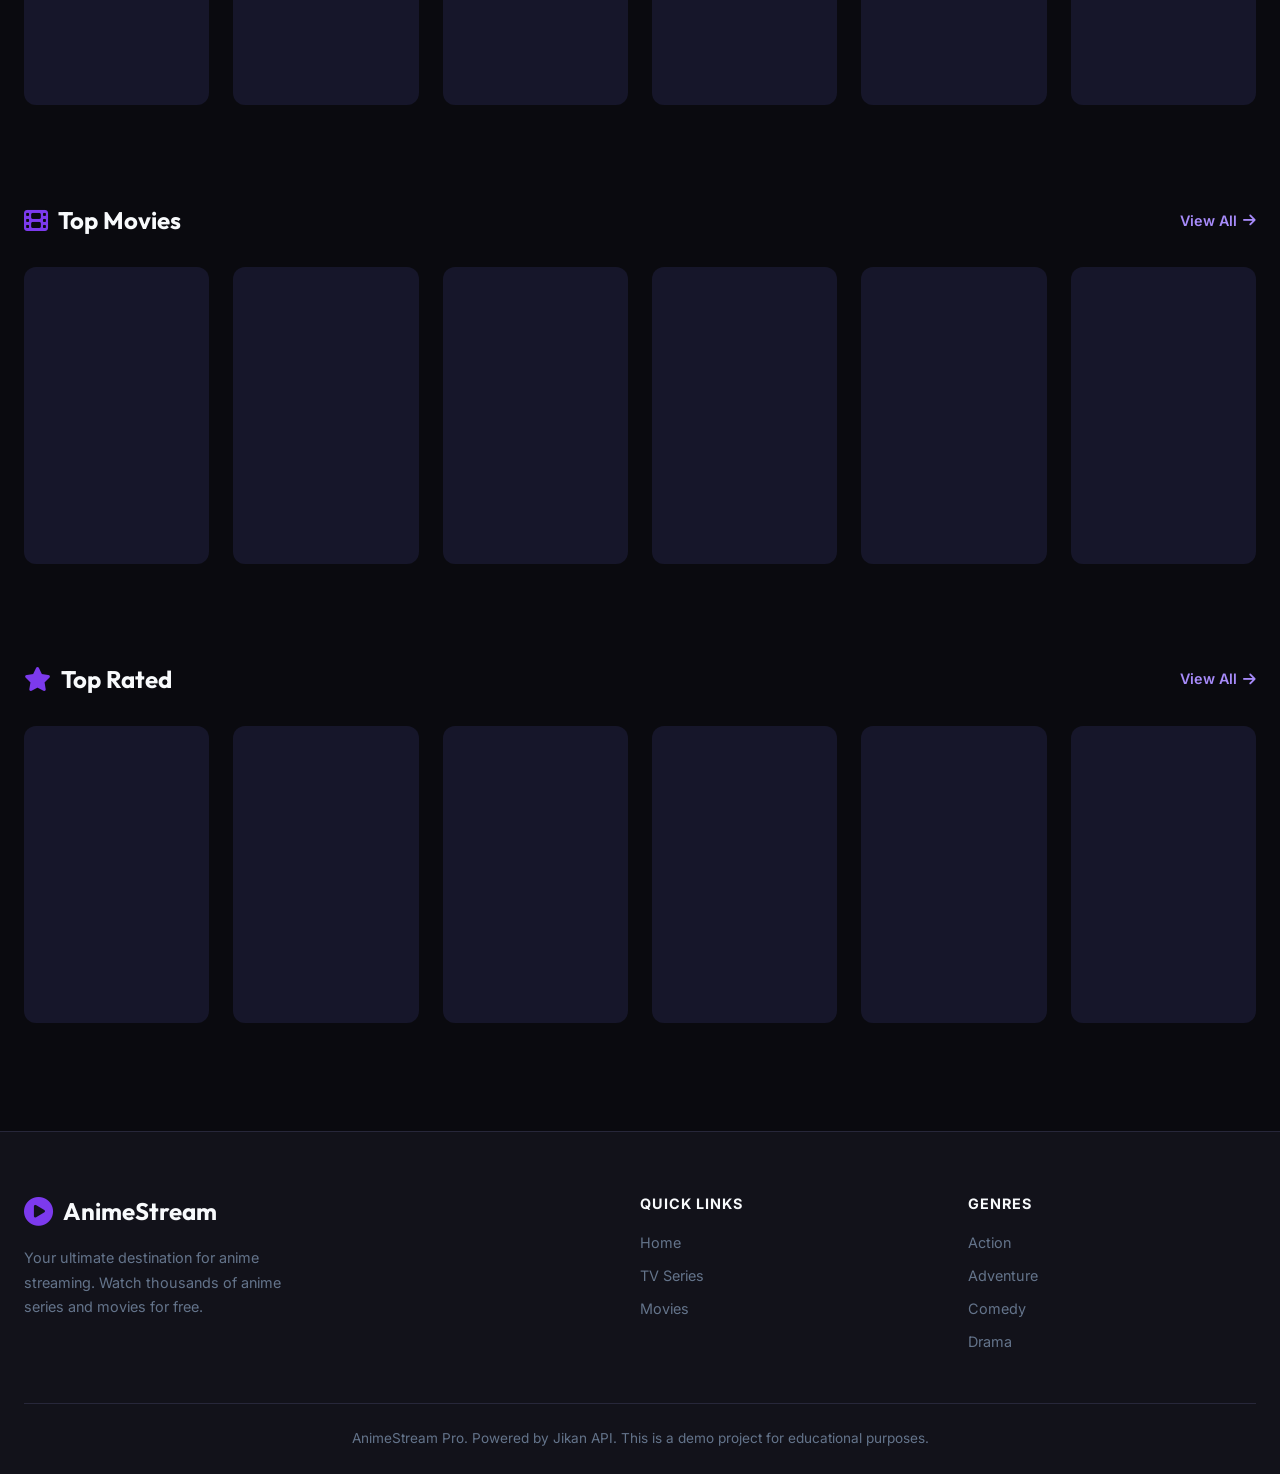
==== commit b870c19b: "Update index.html" ====
--- a/index.html
+++ b/index.html
@@ -31,7 +31,6 @@
                     <button onclick="searchAnime()"><i class="fas fa-search"></i></button>
                     <div class="search-dropdown" id="searchDropdown"></div>
                 </div>
-                <a href="admin.html" class="btn-admin"><i class="fas fa-plus"></i> Publish</a>
             </div>
             <button class="mobile-menu-btn" onclick="toggleMobileMenu()">
                 <i class="fas fa-bars"></i>
@@ -45,7 +44,6 @@
         <a href="search.html?type=tv">TV Series</a>
         <a href="search.html?type=movie">Movies</a>
         <a href="search.html?type=ova">OVA</a>
-        <a href="admin.html">Publish Anime</a>
     </div>
 
     <!-- Hero Section -->
@@ -127,7 +125,6 @@
                 <a href="index.html">Home</a>
                 <a href="search.html?type=tv">TV Series</a>
                 <a href="search.html?type=movie">Movies</a>
-                <a href="admin.html">Publish</a>
             </div>
             <div class="footer-links">
                 <h4>Genres</h4>
